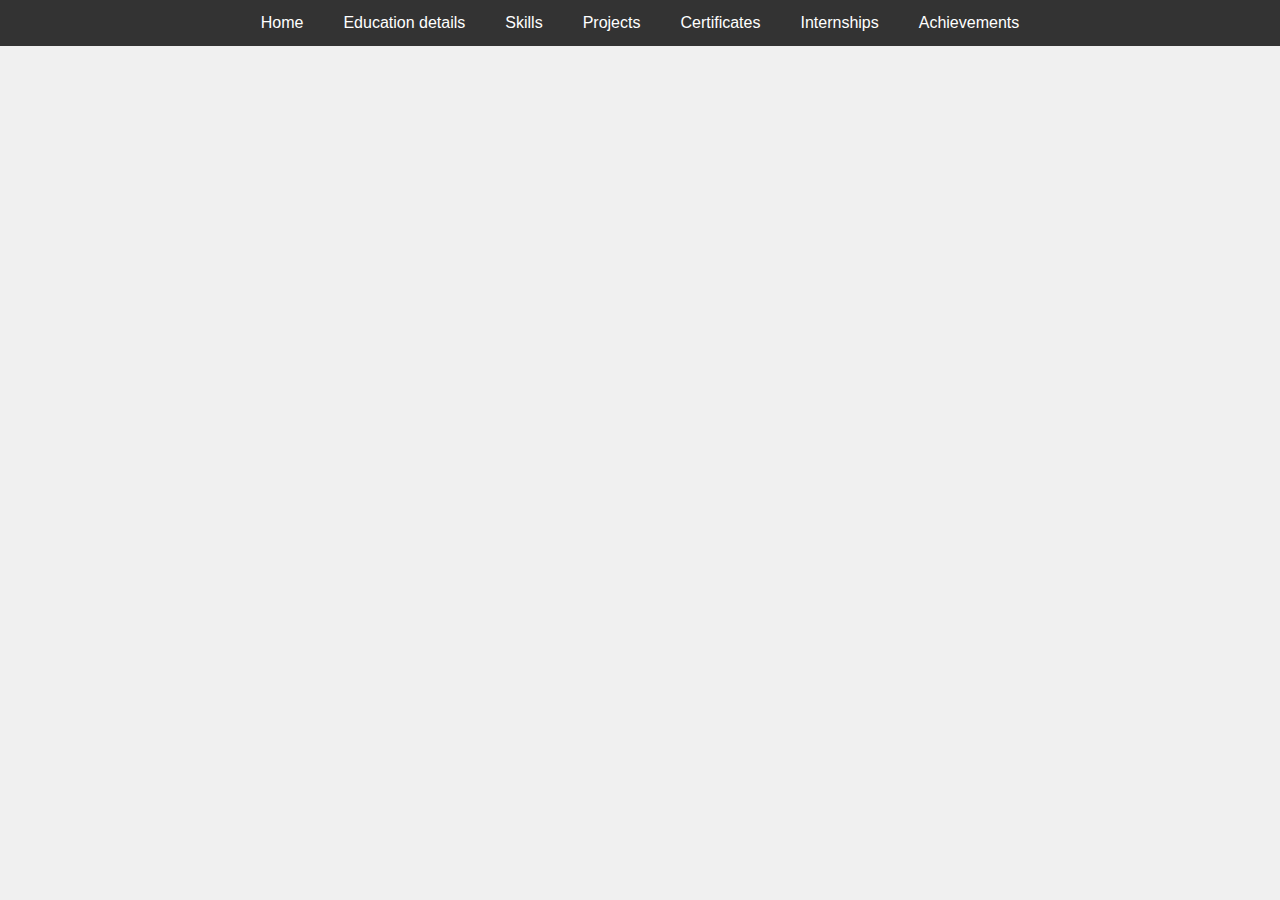
==== internships.html @ df7ab16d "Add files via upload" ====
<!DOCTYPE html>
<html lang="en">
<head>
    <meta charset="UTF-8">
    <meta name="viewport" content="width=device-width, initial-scale=1.0">
    <title>Home</title>
    <link rel="stylesheet" href="styles.css">
</head>
<body>
    <div id="navbar-placeholder"></div>
    <script src="scrpt.js"></script>
---- styles.css ----
/* General body styles */
body {
    font-family: Arial, sans-serif;
    margin: 0;
    padding: 0;
    background-color: #f0f0f0;
    overflow-x: hidden;
    text-align: center;
}

/* Container styles */
.container {
    position: relative;
    height: 100vh;
    overflow: hidden;
    background: url('https://wallpapercave.com/wp/wp7453795.jpg') no-repeat center center/cover;
}

/* Scrolling text styles */
.scroll-text {
    position: absolute;
    white-space: nowrap;
    top: 50%;
    left: -100%;
    font-size: 5rem; /* Adjust the size as needed */
    background: linear-gradient(to right, red, orange, yellow, green, blue, indigo, violet);
    -webkit-background-clip: text;
    -webkit-text-fill-color: transparent;
    animation: scroll-left 10s linear infinite;
    transform: translateY(-50%);
    text-decoration: none; /* Remove underline from link */
}

/* Hover effect for scrolling text */
.scroll-text:hover {
    text-decoration: underline; /* Optional: add underline on hover */
}

/* Keyframes for scrolling text animation */
@keyframes scroll-left {
    from {
        left: 100%;
    }
    to {
        left: -100%;
    }
}

/* Navigation bar styles */
.navbar {
    background-color: #333;
    overflow: hidden;
}

/* Navigation bar list styles */
.navbar ul {
    list-style-type: none;
    margin: 0;
    padding: 0;
    display: flex;
    justify-content: center;
}

/* Navigation bar list item styles */
.navbar li {
    padding: 14px 20px;
}

/* Navigation bar link styles */
.navbar a {
    color: white;
    text-decoration: none;
    display: block;
    text-align: center;
}

/* Hover effect for navigation bar links */
.navbar a:hover {
    background-color: #575757;
    transition: background-color 0.3s;
}

/* Main content styles */
main {
    padding: 20px;
    text-align: center;
}
.profile-container {
    display: inline-block;
    padding: 20px;
    border-radius: 20px; /* Rounded borders for the container */
    background-color: #ffffff; /* White background for the container */
    box-shadow: 0 0 10px rgba(0, 0, 0, 0.1); /* Subtle shadow for better separation */
    text-align: center;
}

/* Profile photo styles */
.profile-photo {
    display: inline-block;
    width: 200px; /* Set the desired width */
    height: 200px; /* Set the desired height */
    margin-top: 10px;
    border-radius: 15px; /* Curved borders */
    overflow: hidden;
    border: 3px solid rgba(0, 128, 0, 0.5); /* Thin green layer */
    background-color: #fff; /* Background color to highlight the image borders */
}

.profile-photo img {
    width: 100%;
    height: 100%;
    object-fit: contain; /* Ensures the full image is visible within the container */
    display: block;
}
.contact-details {
    margin-top: 20px;
    text-align: left;
}

.contact-details p {
    margin: 5px 0;
}

.contact-details a {
    color: #0066cc;
    text-decoration: none;
}

.contact-details a:hover {
    text-decoration: underline;
}
/* Other existing styles */

/* Styling for the education section */
/* Other existing styles */

/* Styling for the education section */
/* Other existing styles */

/* Styling for the education section */
.education-container {
    display: block; /* Changed from flex to block to stack items vertically */
    width: 80%; /* Set a wider width for the container */
    max-width: 800px; /* Set a maximum width */
    margin: 0 auto; /* Center the container */
    padding: 20px;
    box-sizing: border-box;
}

.education-item {
    background-color: #ffffff;
    border-radius: 10px;
    border: 1px solid #e0e0e0;
    box-shadow: 0px 2px 4px rgba(0, 0, 0, 0.1);
    padding: 20px;
    margin-bottom: 20px; /* Add space between each item */
    width: 100%;
    text-align: center;
}

.education-item h2 {
    margin-top: 0;
    font-size: 1.5rem;
    color: #333333;
}

.education-item p {
    margin: 5px 0;
    color: #666666;
}

/* Additional styles for responsiveness */
@media (max-width: 768px) {
    .education-container {
        width: 90%;
    }
}
/* Other existing styles */

/* Other existing styles */

/* Styling for the certificates section */
/* Other existing styles */

/* Styling for the certificates section */
.certificates-container {
    display: flex;
    flex-direction: column;
    align-items: center;
    gap: 20px;
    margin: 20px;
}

.certificate-item {
    background-color: #ffffff;
    border-radius: 10px;
    border: 1px solid #e0e0e0;
    box-shadow: 0px 2px 4px rgba(0, 0, 0, 0.1);
    padding: 20px;
    max-width: 800px;
    width: 100%;
    text-align: center;
}

.certificate-header {
    display: flex;
    align-items: center;
    justify-content: center;
    gap: 15px;
    margin-bottom: 20px;
}

.company-logo {
    width: 60px;
    height: auto;
}

.certificate-item h2 {
    margin: 0;
    font-size: 1.5rem;
    color: #333333;
}

.certificate-details {
    display: flex;
    justify-content: space-around;
    flex-wrap: wrap;
}

.certificate-box {
    display: flex;
    flex-direction: column;
    align-items: center;
    width: 200px; /* Increased width */
    padding: 20px; /* Increased padding */
    border: 1px solid #ddd;
    border-radius: 5px;
    margin: 15px; /* Increased margin */
    background-color: #f9f9f9;
}

.certificate-box img {
    max-width: 100%;
    height: auto;
    border-radius: 5px;
}

.certificate-box p {
    margin: 10px 0 0;
    color: #666666;
    font-size: 1rem; /* Increased font size */
    text-align: center;
}

/* Additional styles for responsiveness */
@media (max-width: 768px) {
    .certificate-item {
        padding: 15px;
    }

    .certificate-box {
        width: 100%;
    }

    .certificate-header {
        flex-direction: column;
        align-items: center;
    }

    .certificate-header img {
        margin-bottom: 10px;
    }
}
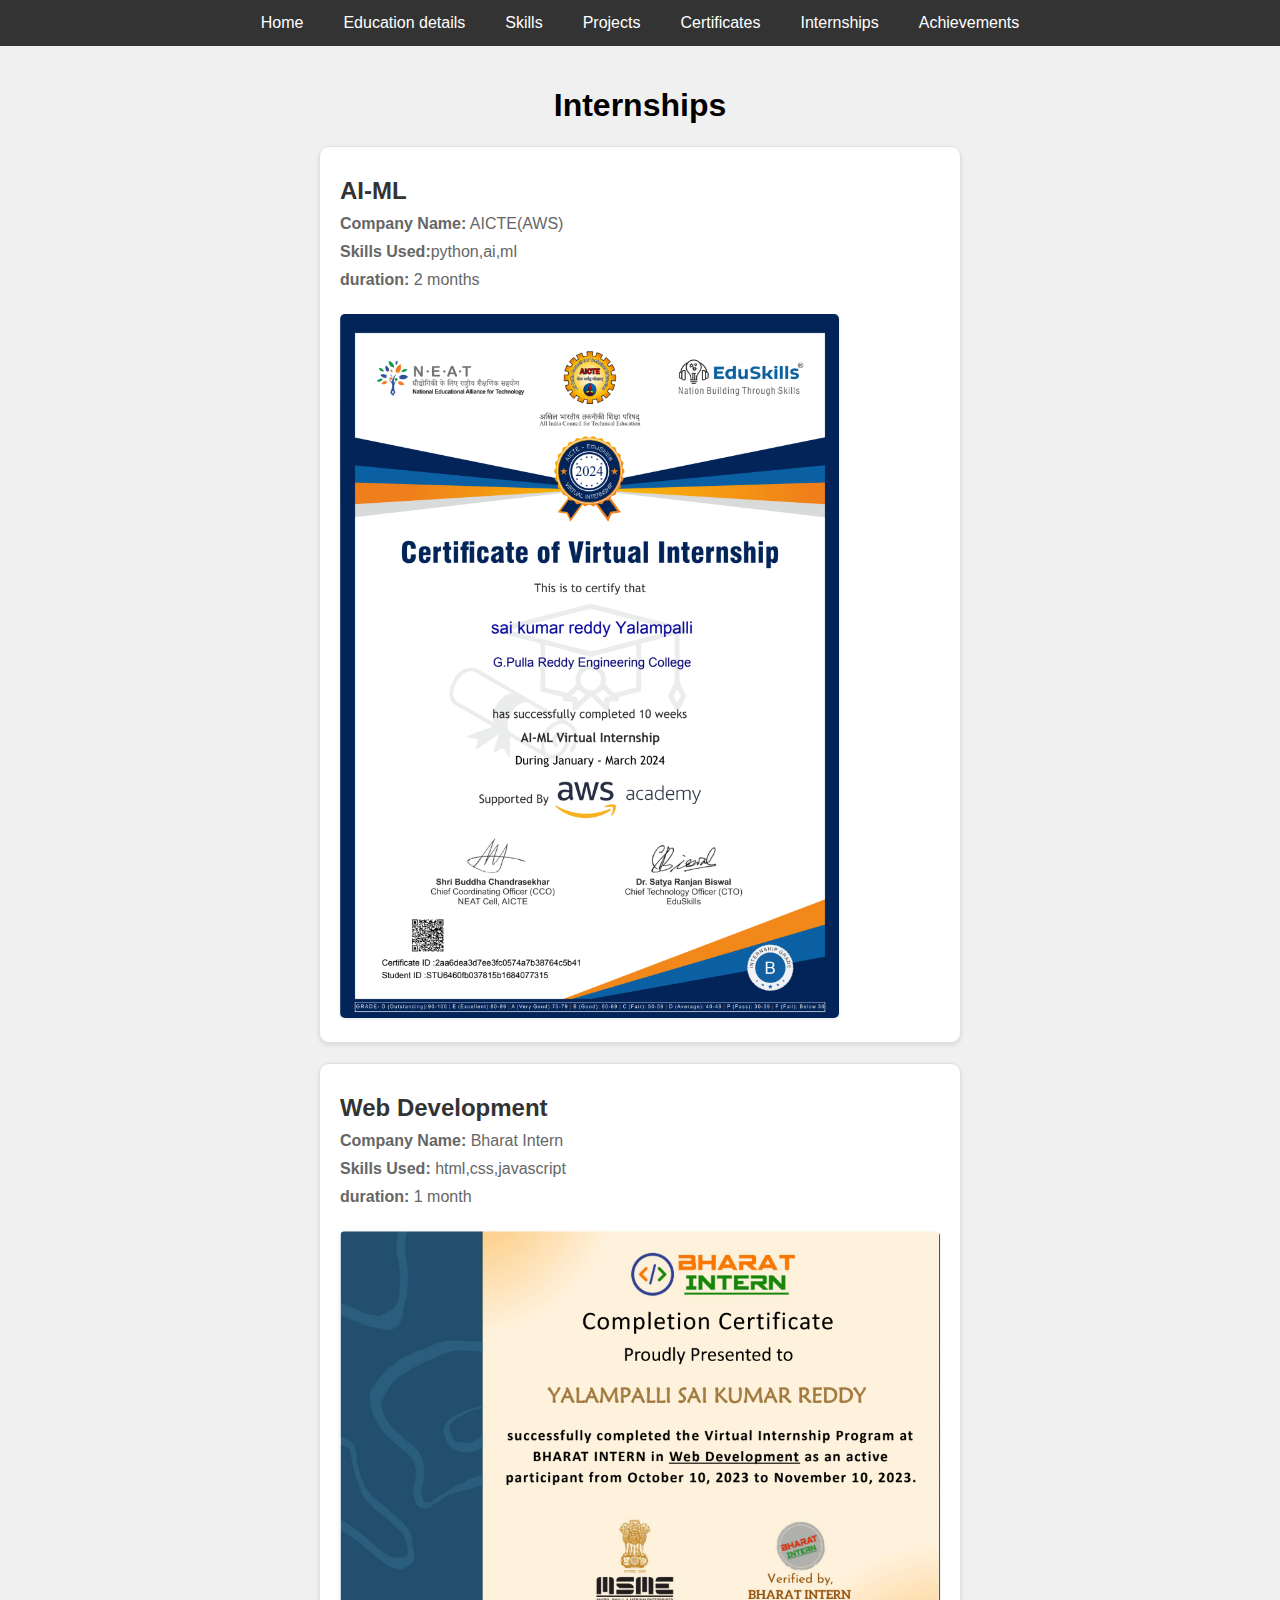
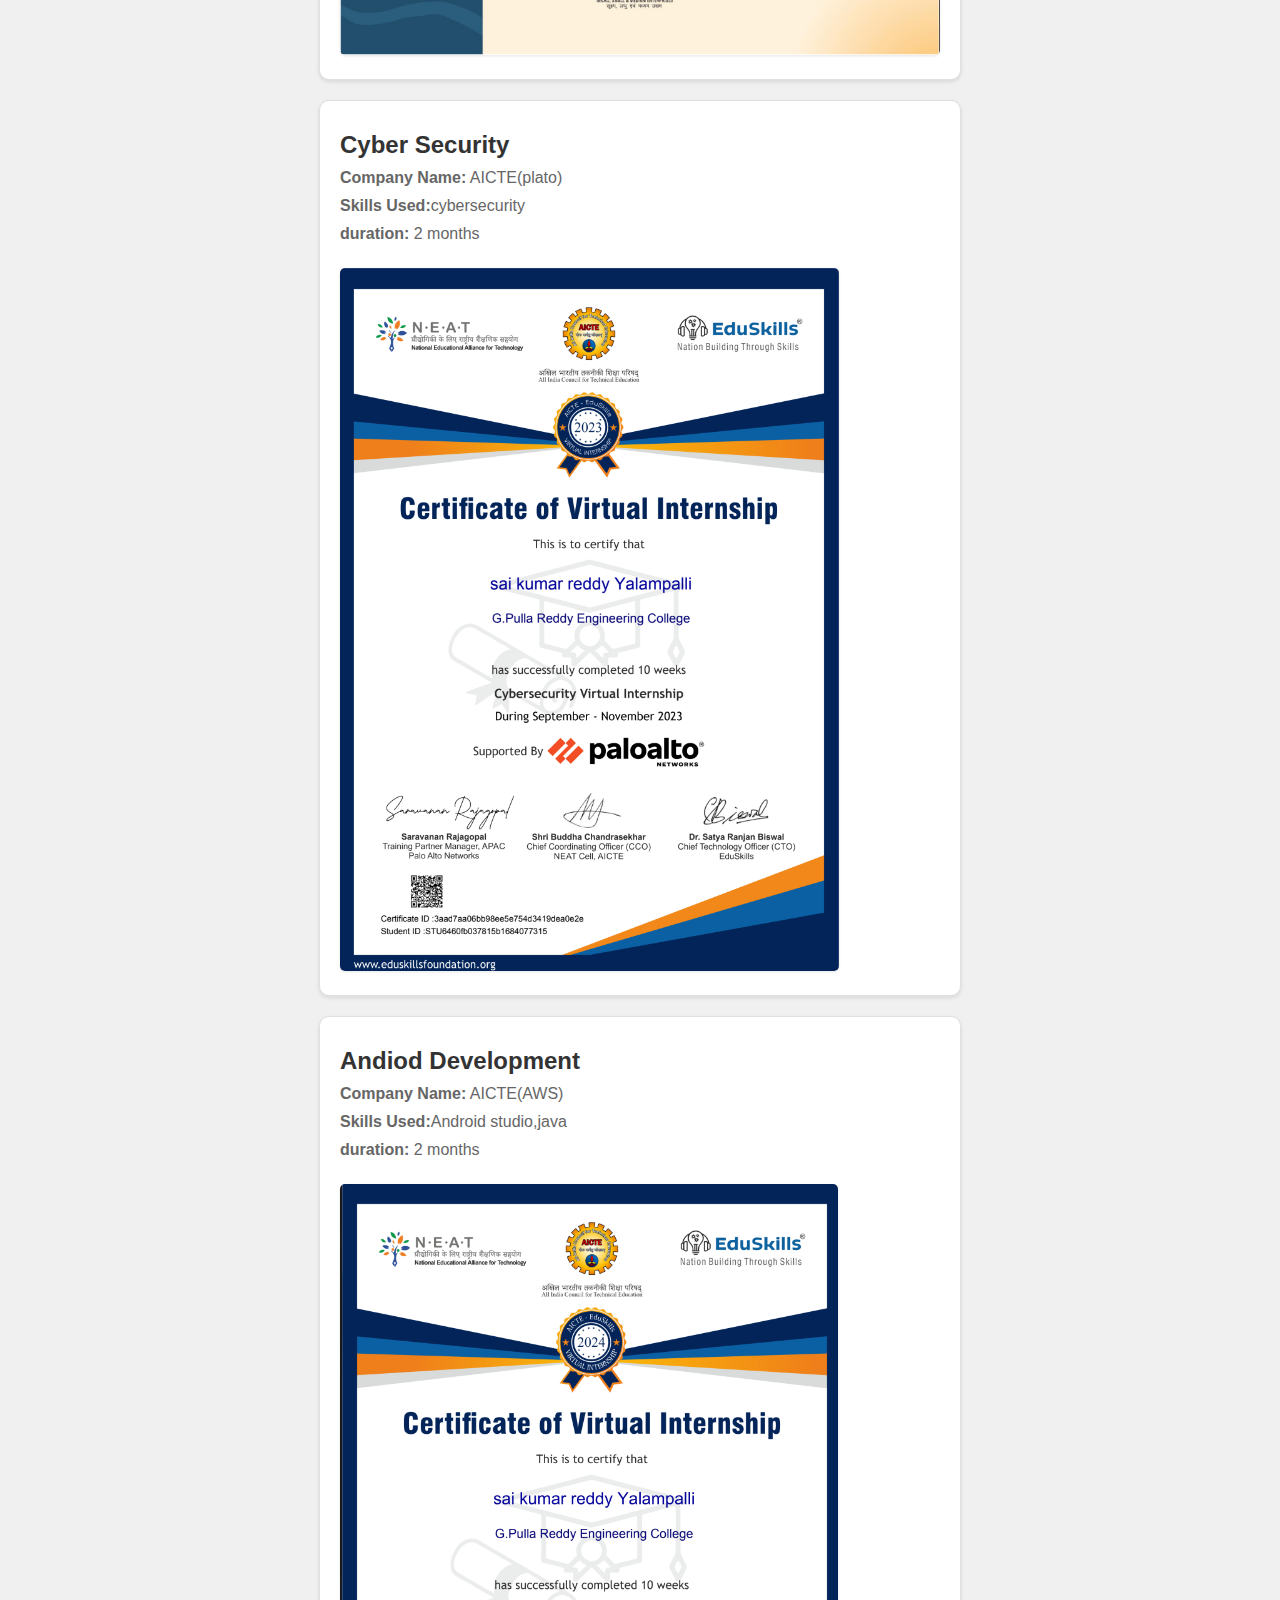
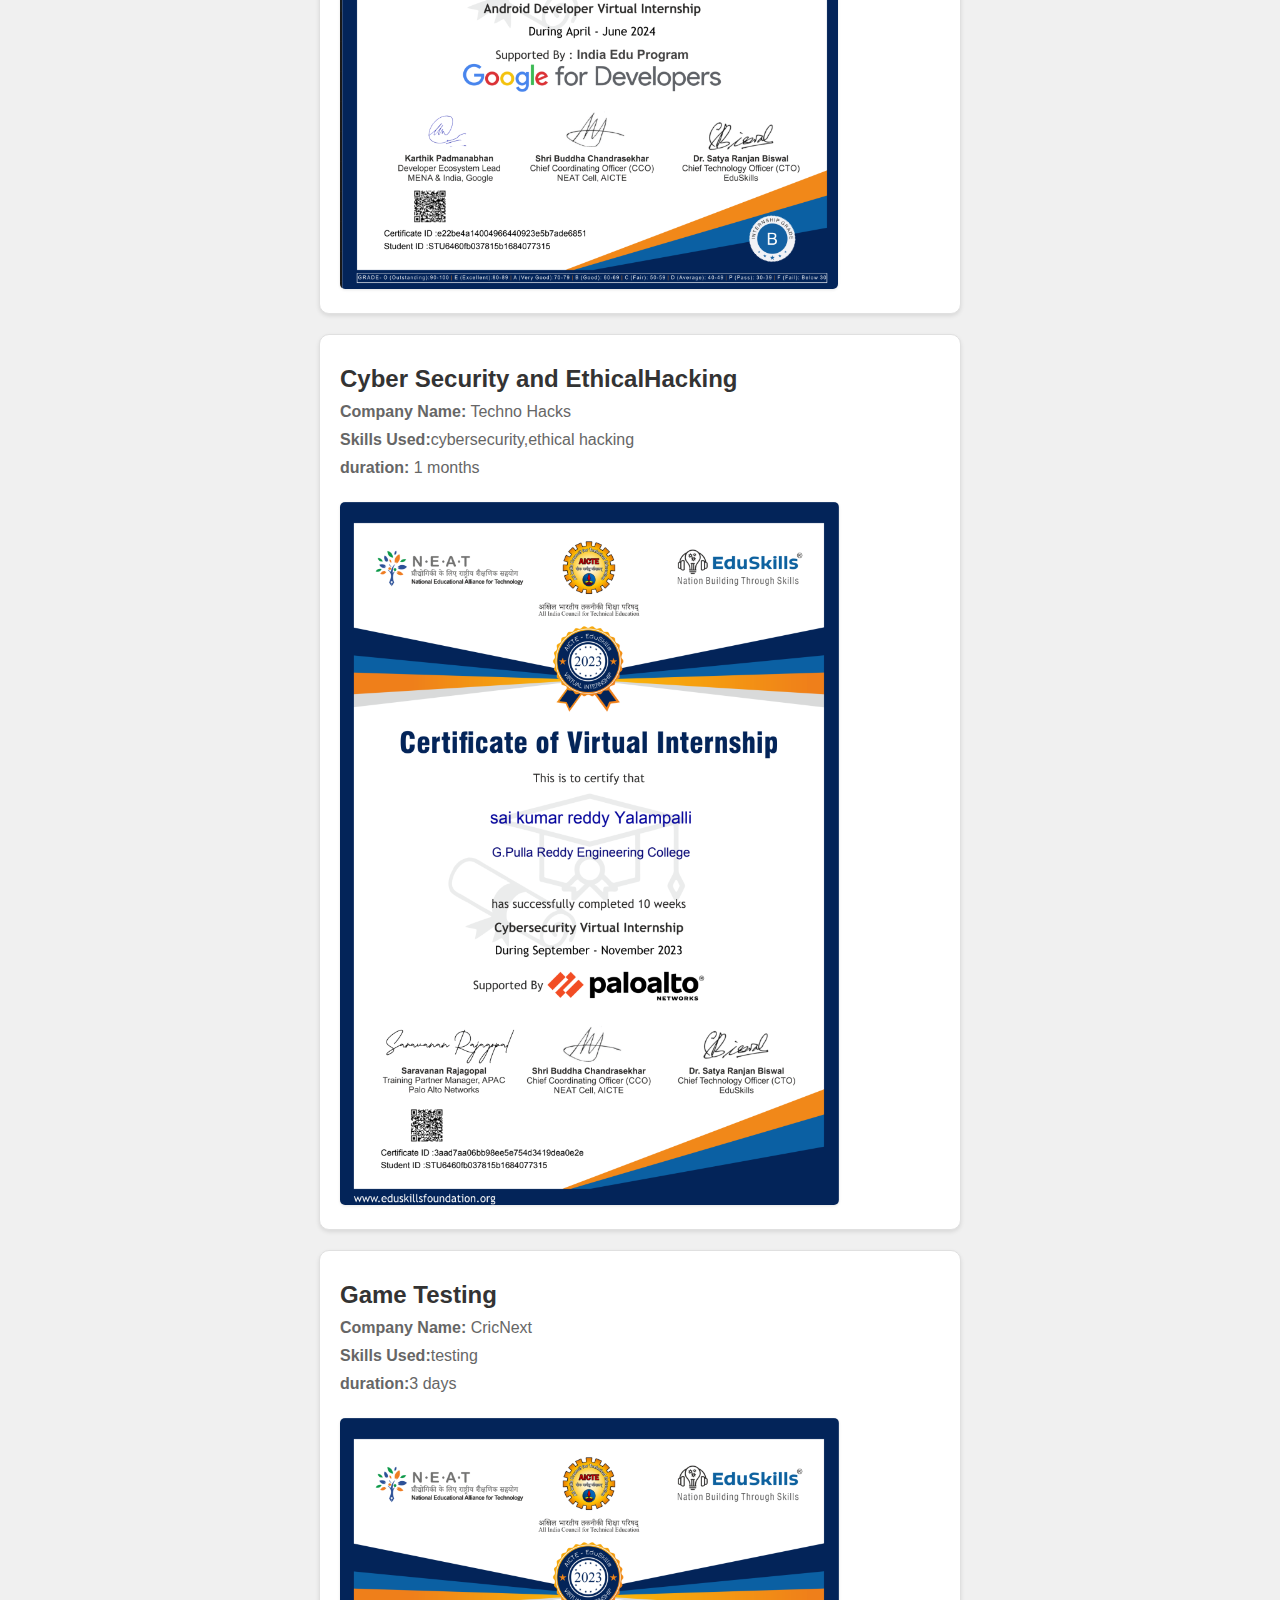
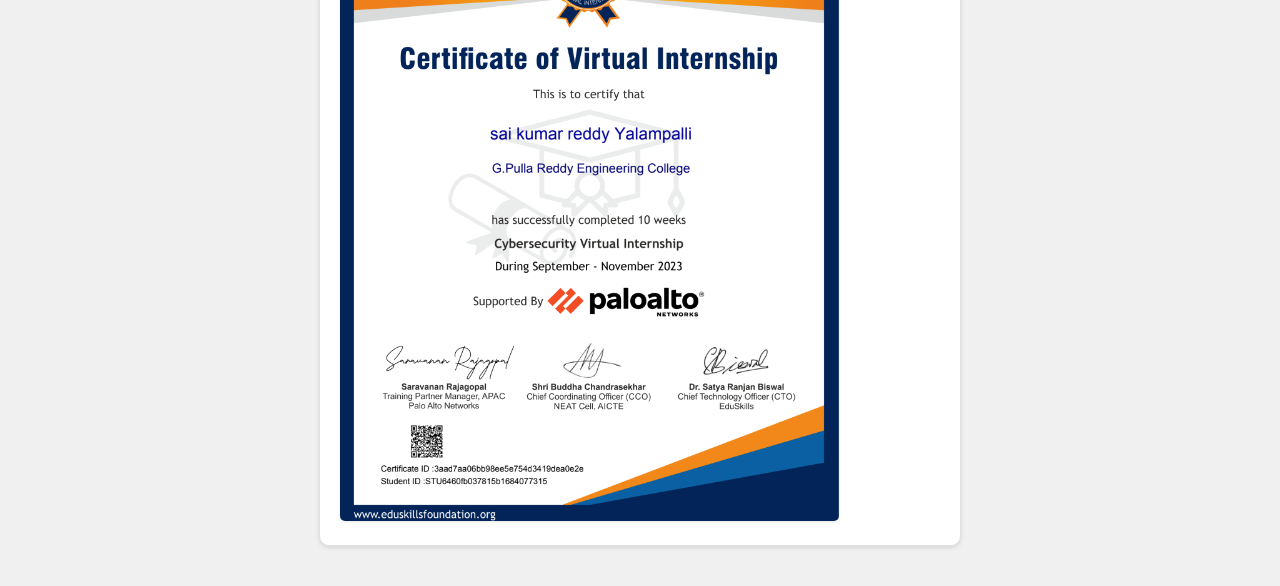
==== commit e82e2a6b: "Add files via upload" ====
--- a/internships.html
+++ b/internships.html
@@ -3,9 +3,63 @@
 <head>
     <meta charset="UTF-8">
     <meta name="viewport" content="width=device-width, initial-scale=1.0">
-    <title>Home</title>
+    <title>Internships</title>
     <link rel="stylesheet" href="styles.css">
 </head>
 <body>
     <div id="navbar-placeholder"></div>
-    <script src="scrpt.js"></script>+    <script src="scrpt.js"></script>
+    <main>
+        <h1>Internships</h1>
+        <div class="internships-container">
+            <div class="internship-item">
+                <h2>AI-ML</h2>
+                <p><strong>Company Name:</strong> AICTE(AWS)</p>
+                <p><strong>Skills Used:</strong>python,ai,ml</p>
+                <p><strong>duration:</strong>  2 months</p>
+                <img src="images/aicte-aiml.png" alt="Certification Proof" class="certification-proof">
+            </div>
+            <!-- Repeat .internship-item for each internship -->
+            <div class="internship-item">
+                <h2>Web Development</h2>
+                <p><strong>Company Name:</strong> Bharat Intern</p>
+                <p><strong>Skills Used:</strong> html,css,javascript</p>
+                <p><strong>duration:</strong> 1 month</p>
+                <img src="images/bharatintern.png" alt="Certification Proof" class="certification-proof">
+            </div>
+            <div class="internship-item">
+                <h2>Cyber Security</h2>
+                <p><strong>Company Name:</strong> AICTE(plato)</p>
+                <p><strong>Skills Used:</strong>cybersecurity</p>
+                <p><strong>duration:</strong>  2 months</p>
+                <img src="images/aicte-cybersecurity.png" alt="Certification Proof" class="certification-proof">
+            </div>
+            <!-- Repeat .internship-item for each internship -->
+            <div class="internship-item">
+                <h2>Andiod Development</h2>
+                <p><strong>Company Name:</strong> AICTE(AWS)</p>
+                <p><strong>Skills Used:</strong>Android studio,java</p>
+                <p><strong>duration:</strong>  2 months</p>
+                <img src="images/aicte-android.png" alt="Certification Proof" class="certification-proof">
+            </div>
+            <!-- Repeat .internship-item for each internship -->
+            <div class="internship-item">
+                <h2>Cyber Security and EthicalHacking</h2>
+                <p><strong>Company Name:</strong> Techno Hacks</p>
+                <p><strong>Skills Used:</strong>cybersecurity,ethical hacking</p>
+                <p><strong>duration:</strong>  1 months</p>
+                <img src="images/aicte-cybersecurity.png" alt="Certification Proof" class="certification-proof">
+            </div>
+            <!-- Repeat .internship-item for each internship -->
+            <div class="internship-item">
+                <h2>Game Testing</h2>
+                <p><strong>Company Name:</strong> CricNext</p>
+                <p><strong>Skills Used:</strong>testing</p>
+                <p><strong>duration:</strong>3 days</p>
+                <img src="images/aicte-cybersecurity.png" alt="Certification Proof" class="certification-proof">
+            </div>
+            <!-- Repeat .internship-item for each internship -->
+        </div>
+    </main>
+</body>
+</html>
--- a/styles.css
+++ b/styles.css
@@ -235,7 +235,7 @@
     padding: 20px; /* Increased padding */
     border: 1px solid #ddd;
     border-radius: 5px;
-    margin: 15px; /* Increased margin */
+    margin: 10px; /* Increased margin */
     background-color: #f9f9f9;
 }
 
@@ -271,3 +271,197 @@
         margin-bottom: 10px;
     }
 }
+/* Other existing styles */
+
+/* Styling for the skills section */
+.skills-container {
+    display: flex;
+    flex-wrap: wrap;
+    justify-content: center;
+    gap: 20px;
+    margin: 20px;
+}
+
+.skill-item {
+    background-color: #ffffff;
+    border-radius: 10px;
+    border: 1px solid #e0e0e0;
+    box-shadow: 0px 2px 4px rgba(0, 0, 0, 0.1);
+    padding: 40px;
+    max-width: 200px; /* Adjust this width as needed */
+    width: 100%;
+    text-align: center;
+}
+
+.skill-logo {
+    width: 150px;
+    height: auto;
+    margin-bottom: 15px;
+}
+
+.skill-item h2 {
+    margin: 10px 0;
+    font-size: 1.5rem;
+    color: #333333;
+}
+
+.skill-item p {
+    margin: 10px 0;
+    color: #666666;
+    font-size: 1rem;
+}
+
+/* Additional styles for responsiveness */
+@media (max-width: 768px) {
+    .skill-item {
+        max-width: 100%;
+    }
+}
+/* Other existing styles */
+
+/* Styling for the internships section */
+.internships-container {
+    display: flex;
+    flex-direction: column;
+    align-items: center;
+    gap: 20px;
+    margin: 20px;
+}
+
+.internship-item {
+    background-color: #ffffff;
+    border-radius: 10px;
+    border: 1px solid #e0e0e0;
+    box-shadow: 0px 2px 4px rgba(0, 0, 0, 0.1);
+    padding: 20px;
+    max-width: 600px; /* Adjust this width as needed */
+    width: 100%;
+    text-align: left;
+}
+
+.internship-item h2 {
+    margin: 10px 0;
+    font-size: 1.5rem;
+    color: #333333;
+}
+
+.internship-item p {
+    margin: 10px 0;
+    color: #666666;
+    font-size: 1rem;
+}
+
+.certification-proof {
+    margin-top: 15px;
+    max-width: 100%;
+    height: auto;
+    border-radius: 5px;
+    box-shadow: 0px 1px 3px rgba(0, 0, 0, 0.1);
+}
+
+/* Additional styles for responsiveness */
+@media (max-width: 768px) {
+    .internship-item {
+        max-width: 100%;
+        padding: 15px;
+    }
+}
+/* Other existing styles */
+
+/* Styling for the achievements section */
+.achievements-container {
+    display: flex;
+    flex-direction: column;
+    align-items: center;
+    gap: 20px;
+    margin: 20px;
+}
+
+.achievement-item {
+    background-color: #ffffff;
+    border-radius: 10px;
+    border: 1px solid #e0e0e0;
+    box-shadow: 0px 2px 4px rgba(0, 0, 0, 0.1);
+    padding: 20px;
+    max-width: 600px; /* Adjust this width as needed */
+    width: 100%;
+    text-align: left;
+}
+
+.achievement-item h2 {
+    margin: 10px 0;
+    font-size: 1.5rem;
+    color: #333333;
+}
+
+.achievement-item p {
+    margin: 10px 0;
+    color: #666666;
+    font-size: 1rem;
+}
+
+.achievement-image {
+    margin-top: 15px;
+    max-width: 100%;
+    height: auto;
+    border-radius: 5px;
+    box-shadow: 0px 1px 3px rgba(0, 0, 0, 0.1);
+}
+
+/* Additional styles for responsiveness */
+@media (max-width: 768px) {
+    .achievement-item {
+        max-width: 100%;
+        padding: 15px;
+    }
+}
+/* Other existing styles */
+
+/* Styling for the projects section */
+.projects-container {
+    display: flex;
+    flex-direction: column;
+    align-items: center;
+    gap: 20px;
+    margin: 20px;
+}
+
+.project-item {
+    background-color: #ffffff;
+    border-radius: 10px;
+    border: 1px solid #e0e0e0;
+    box-shadow: 0px 2px 4px rgba(0, 0, 0, 0.1);
+    padding: 20px;
+    max-width: 600px; /* Adjust this width as needed */
+    width: 100%;
+    text-align: left;
+}
+
+.project-item h2 {
+    margin: 10px 0;
+    font-size: 1.5rem;
+    color: #333333;
+}
+
+.project-item p {
+    margin: 10px 0;
+    color: #666666;
+    font-size: 1rem;
+}
+
+.project-item a {
+    color: #007bff;
+    text-decoration: none;
+}
+
+.project-item a:hover {
+    text-decoration: underline;
+}
+
+/* Additional styles for responsiveness */
+@media (max-width: 768px) {
+    .project-item {
+        max-width: 100%;
+        padding: 15px;
+    }
+}
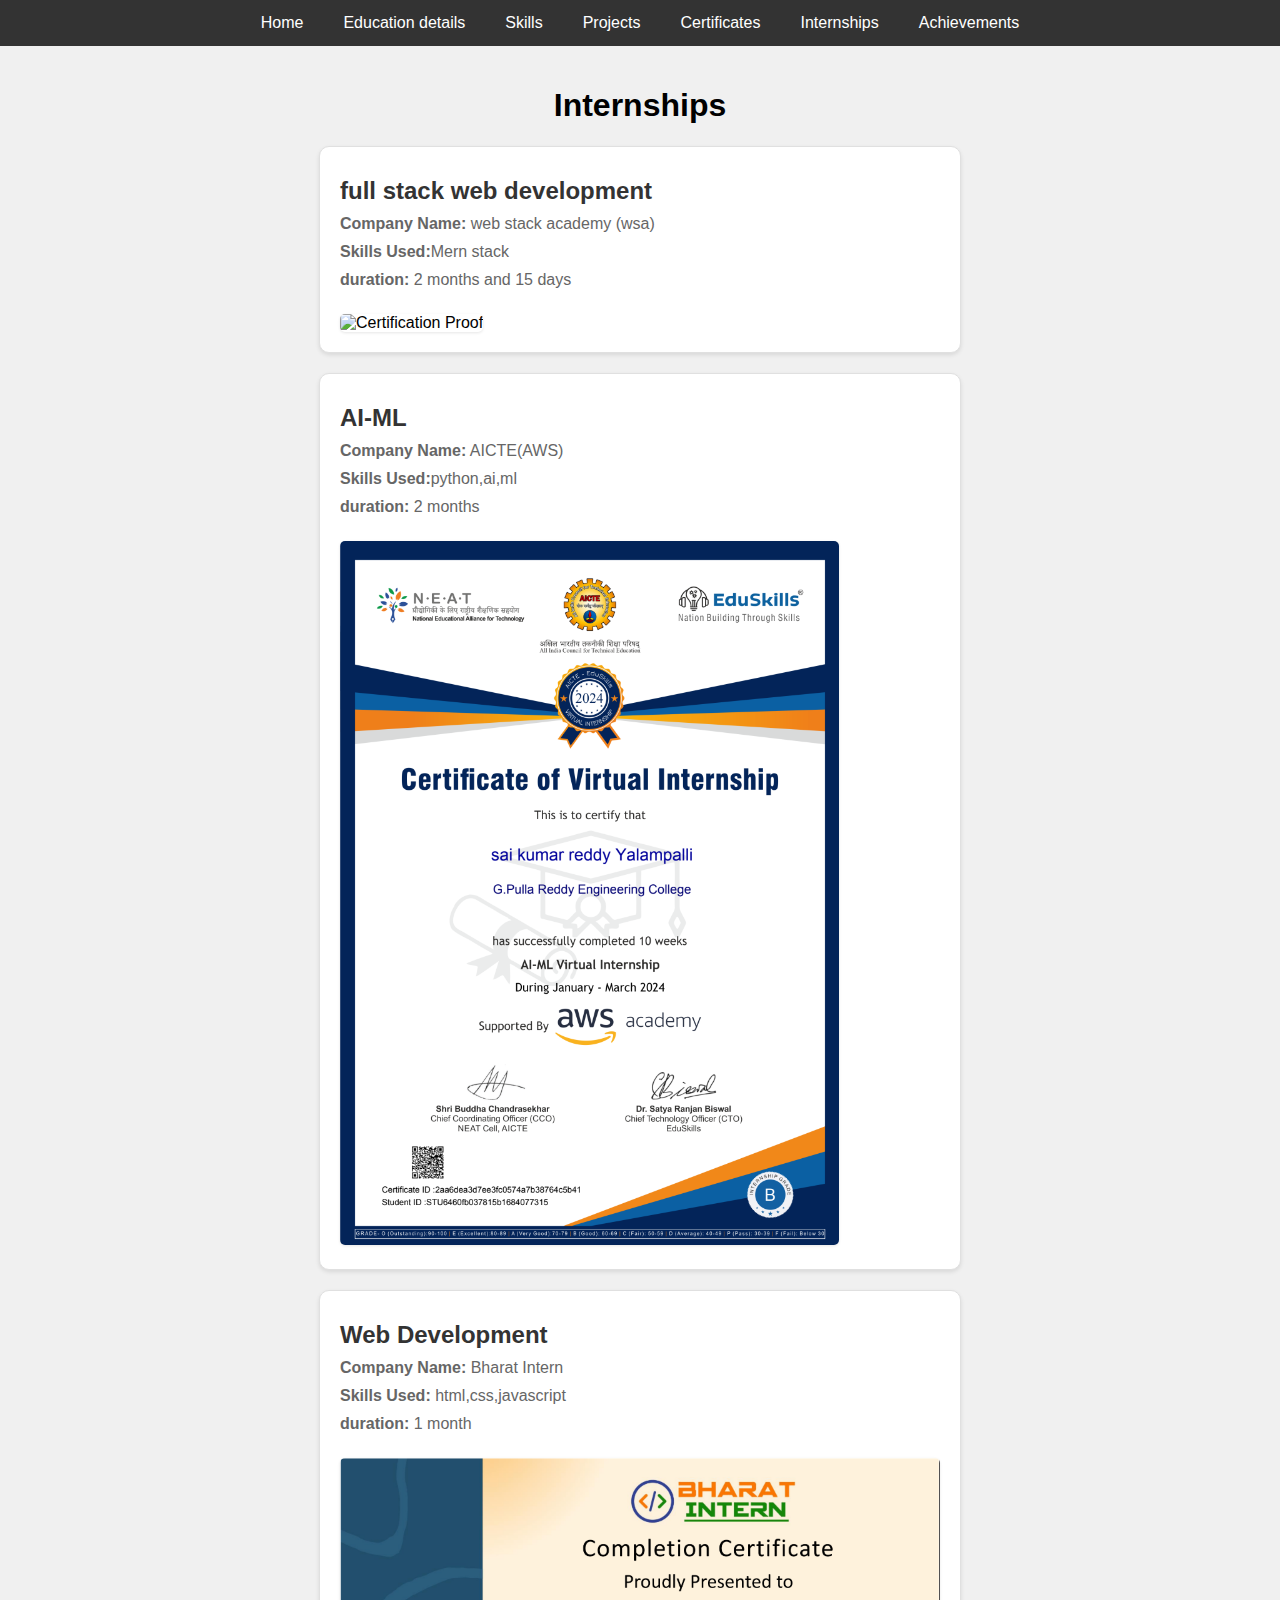
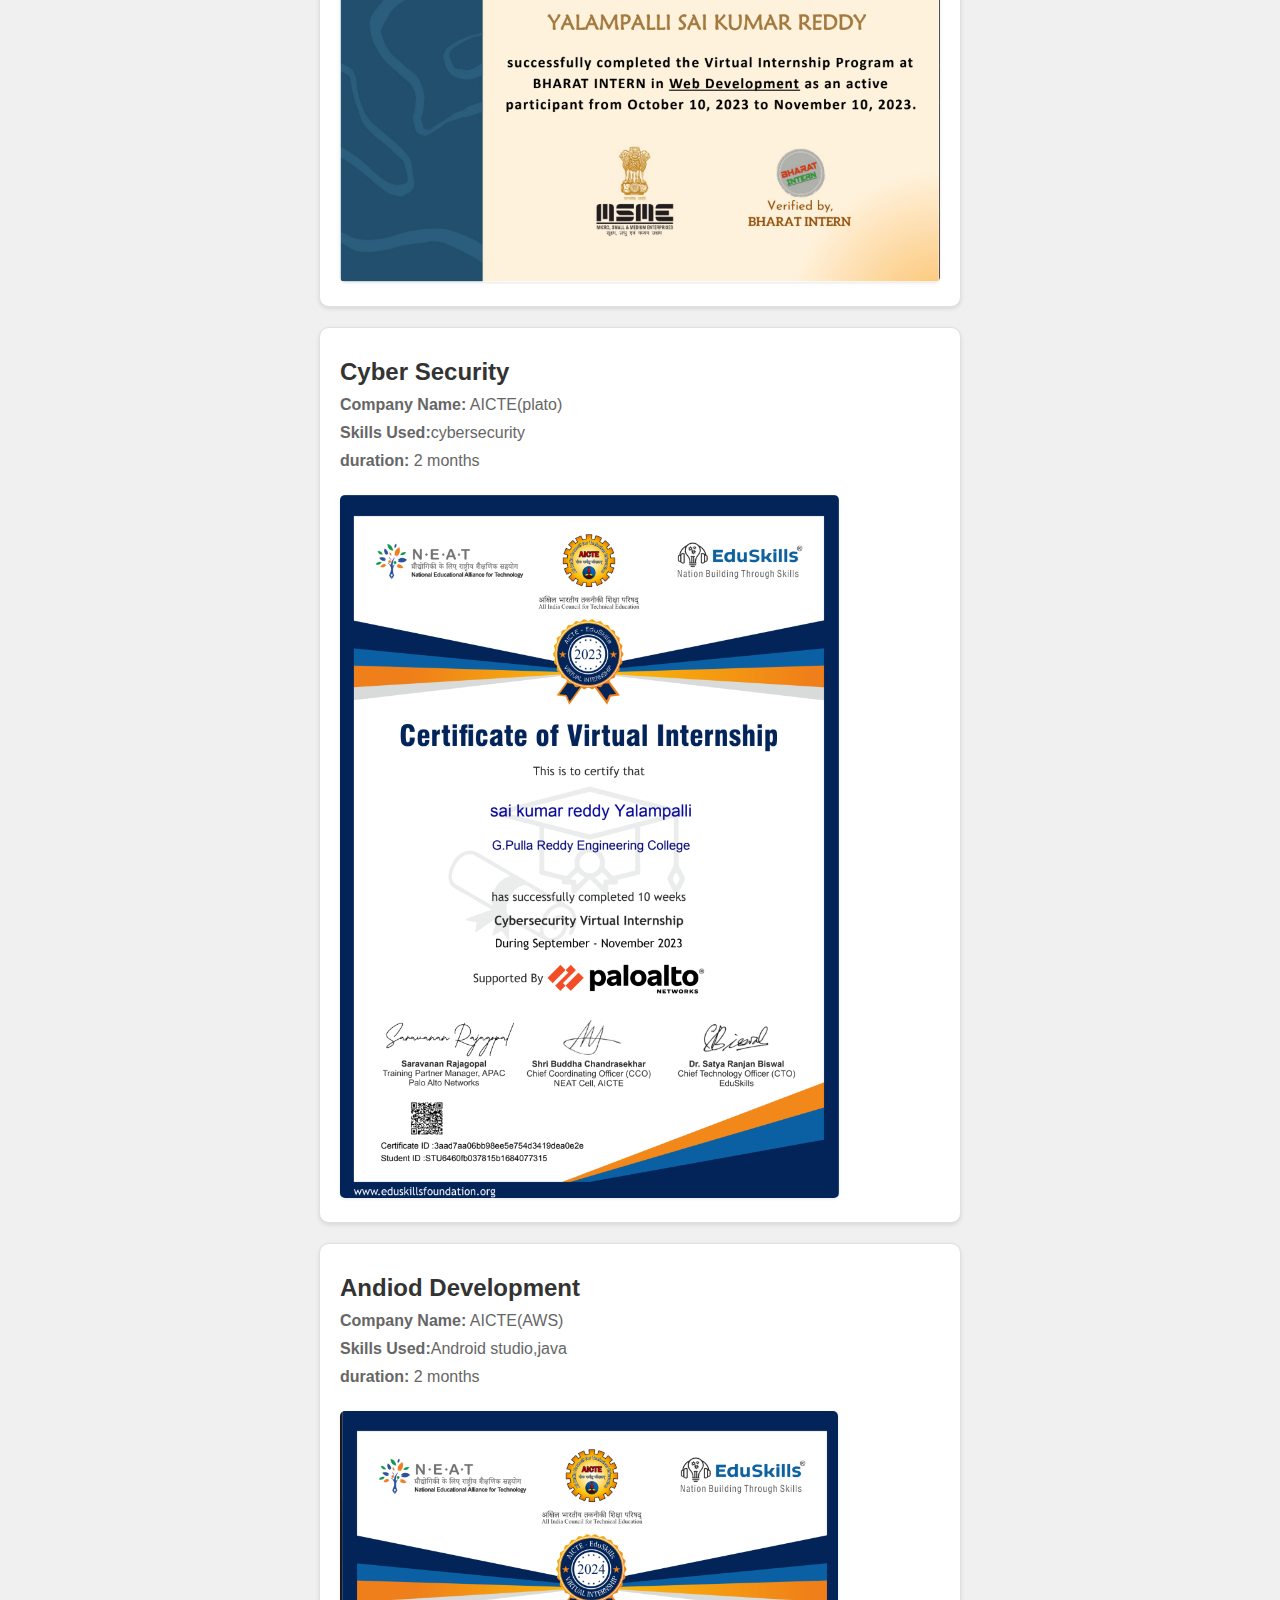
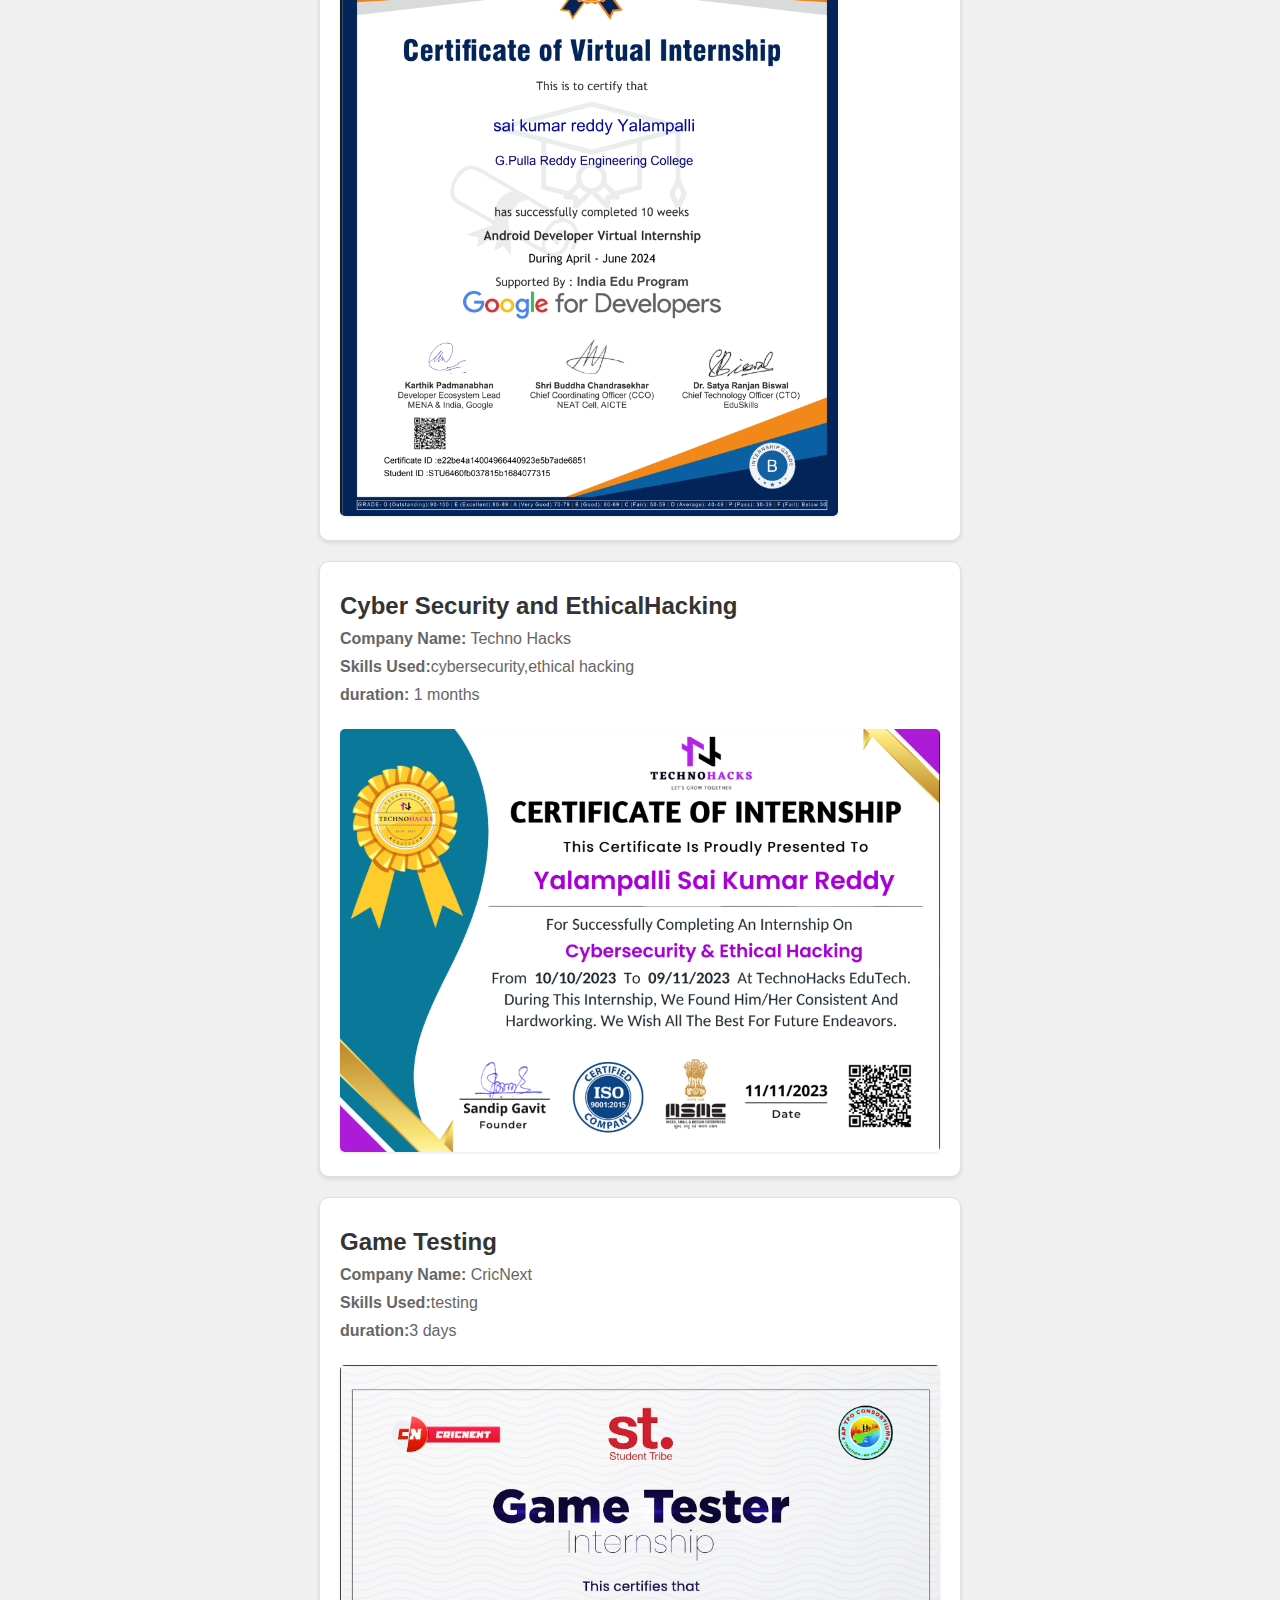
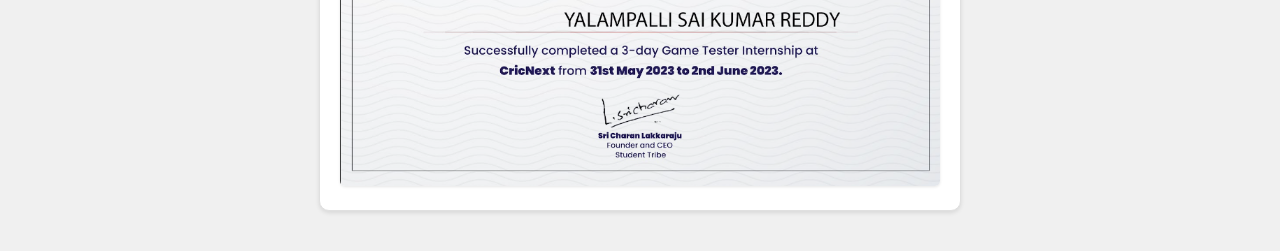
==== commit c6606a28: "Update internships.html" ====
--- a/internships.html
+++ b/internships.html
@@ -12,6 +12,13 @@
     <main>
         <h1>Internships</h1>
         <div class="internships-container">
+            <div class="internship-item">
+                <h2>full stack web development </h2>
+                <p><strong>Company Name:</strong> web stack academy (wsa)</p>
+                <p><strong>Skills Used:</strong>Mern stack</p>
+                <p><strong>duration:</strong>  2 months and 15 days</p>
+                <img src="images/wsa.jpg" alt="Certification Proof" class="certification-proof">
+            </div>
             <div class="internship-item">
                 <h2>AI-ML</h2>
                 <p><strong>Company Name:</strong> AICTE(AWS)</p>
@@ -48,7 +55,7 @@
                 <p><strong>Company Name:</strong> Techno Hacks</p>
                 <p><strong>Skills Used:</strong>cybersecurity,ethical hacking</p>
                 <p><strong>duration:</strong>  1 months</p>
-                <img src="images/aicte-cybersecurity.png" alt="Certification Proof" class="certification-proof">
+                <img src="images/technohacks.png" alt="Certification Proof" class="certification-proof">
             </div>
             <!-- Repeat .internship-item for each internship -->
             <div class="internship-item">
@@ -56,7 +63,7 @@
                 <p><strong>Company Name:</strong> CricNext</p>
                 <p><strong>Skills Used:</strong>testing</p>
                 <p><strong>duration:</strong>3 days</p>
-                <img src="images/aicte-cybersecurity.png" alt="Certification Proof" class="certification-proof">
+                <img src="images/cricNext.png" alt="Certification Proof" class="certification-proof">
             </div>
             <!-- Repeat .internship-item for each internship -->
         </div>
--- a/styles.css
+++ b/styles.css
@@ -13,7 +13,7 @@
     position: relative;
     height: 100vh;
     overflow: hidden;
-    background: url('https://wallpapercave.com/wp/wp7453795.jpg') no-repeat center center/cover;
+    background: url('https://i.pinimg.com/736x/69/77/19/69771931956d22c653b970927ccb9e1f.jpg') no-repeat center center/cover;
 }
 
 /* Scrolling text styles */
